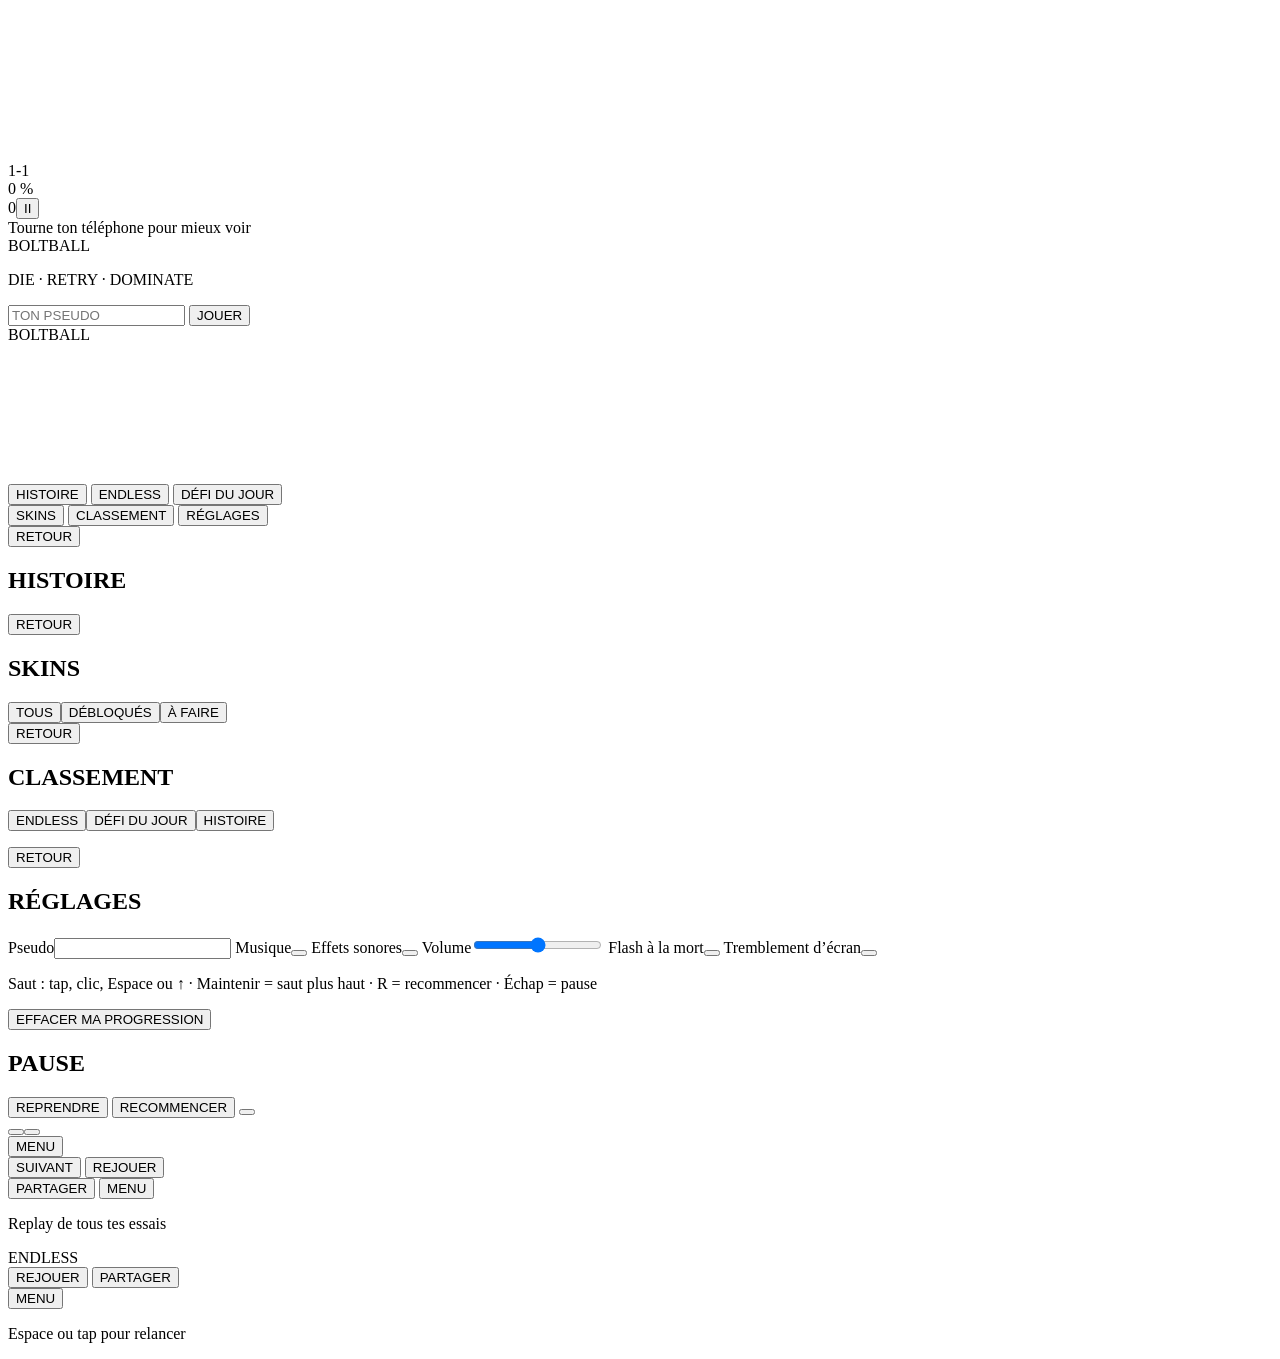
==== src/template.html @ 1ed2d7a7 "BoltBall v2 : mode Histoire 100 niveaux, Endless, défi du jour, 100 exploits et skins, musique, clas" ====
<!DOCTYPE html>
<html lang="fr">
<head>
<meta charset="UTF-8">
<meta name="viewport" content="width=device-width,initial-scale=1,maximum-scale=1,user-scalable=no,viewport-fit=cover">
<meta name="theme-color" content="#000000">
<meta name="apple-mobile-web-app-capable" content="yes">
<meta name="mobile-web-app-capable" content="yes">
<meta name="apple-mobile-web-app-status-bar-style" content="black-translucent">
<meta name="apple-mobile-web-app-title" content="BoltBall">
<meta name="description" content="BoltBall : die and retry à une touche. 100 niveaux, mode Endless, 100 skins à débloquer.">
<title>BoltBall</title>
<link rel="icon" href="data:image/svg+xml,%3Csvg xmlns='http://www.w3.org/2000/svg' viewBox='0 0 64 64'%3E%3Ccircle cx='32' cy='32' r='30' fill='%23ff3333'/%3E%3Cpath d='M36 8 18 36h12l-4 20 20-30H34z' fill='%23fff'/%3E%3C/svg%3E">
<style>
/*CSS*/
</style>
</head>
<body>
<canvas id="c"></canvas>
<div id="flash"></div>

<!-- HUD -->
<div id="hud" class="off">
  <div class="hl"><span id="hName">1-1</span><span id="hSub"></span></div>
  <div class="hc"><div id="prog"><i id="progF"></i><b id="progB"></b></div><span id="hPct">0 %</span></div>
  <div class="hr"><span id="hDeaths">0</span><button id="pbtn" aria-label="Pause">II</button></div>
</div>
<div id="rot" class="off">Tourne ton téléphone pour mieux voir</div>
<div id="toasts"></div>

<div class="ui">
<!-- PSEUDO -->
<section class="scr off" id="s-name">
  <div class="logo"><span>BOLT</span>BALL</div>
  <p class="tag">DIE · RETRY · DOMINATE</p>
  <input type="text" id="inp" placeholder="TON PSEUDO" maxlength="12" autocomplete="off" spellcheck="false">
  <button class="btn red big" id="bName">JOUER</button>
</section>

<!-- ACCUEIL -->
<section class="scr off" id="s-home">
  <div class="logo" id="logo"><span>BOLT</span>BALL</div>
  <p class="tag" id="hello"></p>
  <canvas id="homeSkin" width="120" height="120"></canvas>
  <div class="menu">
    <button class="btn red big" data-go="story">HISTOIRE<small id="mStory"></small></button>
    <button class="btn red big" data-go="endless">ENDLESS<small id="mEnd"></small></button>
    <button class="btn alt big" data-go="daily">DÉFI DU JOUR<small id="mDaily"></small></button>
    <div class="row">
      <button class="btn drk" data-go="coll">SKINS <small id="mColl"></small></button>
      <button class="btn drk" data-go="lb">CLASSEMENT</button>
      <button class="btn drk" data-go="set">RÉGLAGES</button>
    </div>
  </div>
</section>

<!-- HISTOIRE -->
<section class="scr off" id="s-story">
  <div class="top"><button class="btn drk sm" data-go="home">RETOUR</button><h2>HISTOIRE</h2><span class="pill" id="stStars"></span></div>
  <div id="chTabs"></div>
  <h3 id="chName"></h3>
  <div id="lvGrid"></div>
  <p class="hint" id="chHint"></p>
</section>

<!-- SKINS & EXPLOITS -->
<section class="scr off" id="s-coll">
  <div class="top"><button class="btn drk sm" data-go="home">RETOUR</button><h2>SKINS</h2><span class="pill" id="collCount"></span></div>
  <div class="tabs" id="collTabs"><button data-f="all" class="on">TOUS</button><button data-f="got">DÉBLOQUÉS</button><button data-f="todo">À FAIRE</button></div>
  <div id="collGrid"></div>
</section>

<!-- CLASSEMENT -->
<section class="scr off" id="s-lb">
  <div class="top"><button class="btn drk sm" data-go="home">RETOUR</button><h2>CLASSEMENT</h2><span></span></div>
  <div class="tabs" id="lbTabs"><button data-m="endless" class="on">ENDLESS</button><button data-m="daily">DÉFI DU JOUR</button><button data-m="story">HISTOIRE</button></div>
  <p class="hint" id="lbInfo"></p>
  <div id="lbList"></div>
</section>

<!-- RÉGLAGES -->
<section class="scr off" id="s-set">
  <div class="top"><button class="btn drk sm" data-go="home">RETOUR</button><h2>RÉGLAGES</h2><span></span></div>
  <div class="set">
    <label>Pseudo<input type="text" id="setName" maxlength="12" spellcheck="false"></label>
    <label>Musique<button class="tog" data-s="music"></button></label>
    <label>Effets sonores<button class="tog" data-s="sfx"></button></label>
    <label>Volume<input type="range" id="setVol" min="0" max="1" step=".05"></label>
    <label>Flash à la mort<button class="tog" data-s="flash"></button></label>
    <label>Tremblement d’écran<button class="tog" data-s="shake"></button></label>
    <p class="hint">Saut : tap, clic, Espace ou ↑ · Maintenir = saut plus haut · R = recommencer · Échap = pause</p>
    <button class="btn drk sm" id="bReset">EFFACER MA PROGRESSION</button>
  </div>
</section>

<!-- PAUSE -->
<section class="scr off dim" id="s-pause">
  <h2 class="big">PAUSE</h2>
  <div class="menu">
    <button class="btn red big" id="bResume">REPRENDRE</button>
    <button class="btn drk" id="bRestart">RECOMMENCER</button>
    <button class="btn drk" id="bPractice"></button>
    <div class="row"><button class="btn drk sm tog2" data-s="music"></button><button class="btn drk sm tog2" data-s="sfx"></button></div>
    <button class="btn drk" id="bQuit">MENU</button>
  </div>
</section>

<!-- FIN DE NIVEAU -->
<section class="scr off clear" id="s-done">
  <div class="card">
    <div id="dStars"></div>
    <div id="dTitle"></div>
    <div class="bigv" id="dDeaths"></div>
    <div class="sub" id="dSub"></div>
    <div class="row">
      <button class="btn red" id="bNext">SUIVANT</button>
      <button class="btn drk" id="bRetry">REJOUER</button>
    </div>
    <div class="row">
      <button class="btn drk sm" id="bShare1">PARTAGER</button>
      <button class="btn drk sm" id="bMenu1">MENU</button>
    </div>
    <p class="hint" id="dReplay">Replay de tous tes essais</p>
  </div>
</section>

<!-- FIN DE COURSE ENDLESS -->
<section class="scr off clear" id="s-over">
  <div class="card">
    <div id="oTitle">ENDLESS</div>
    <div class="bigv" id="oDist"></div>
    <div class="sub" id="oSub"></div>
    <div class="sub" id="oRank"></div>
    <div class="row">
      <button class="btn red" id="bAgain">REJOUER</button>
      <button class="btn drk sm" id="bShare2">PARTAGER</button>
    </div>
    <button class="btn drk sm" id="bMenu2">MENU</button>
    <p class="hint">Espace ou tap pour relancer</p>
  </div>
</section>
</div>

<script>
/*JS*/
</script>
</body>
</html>
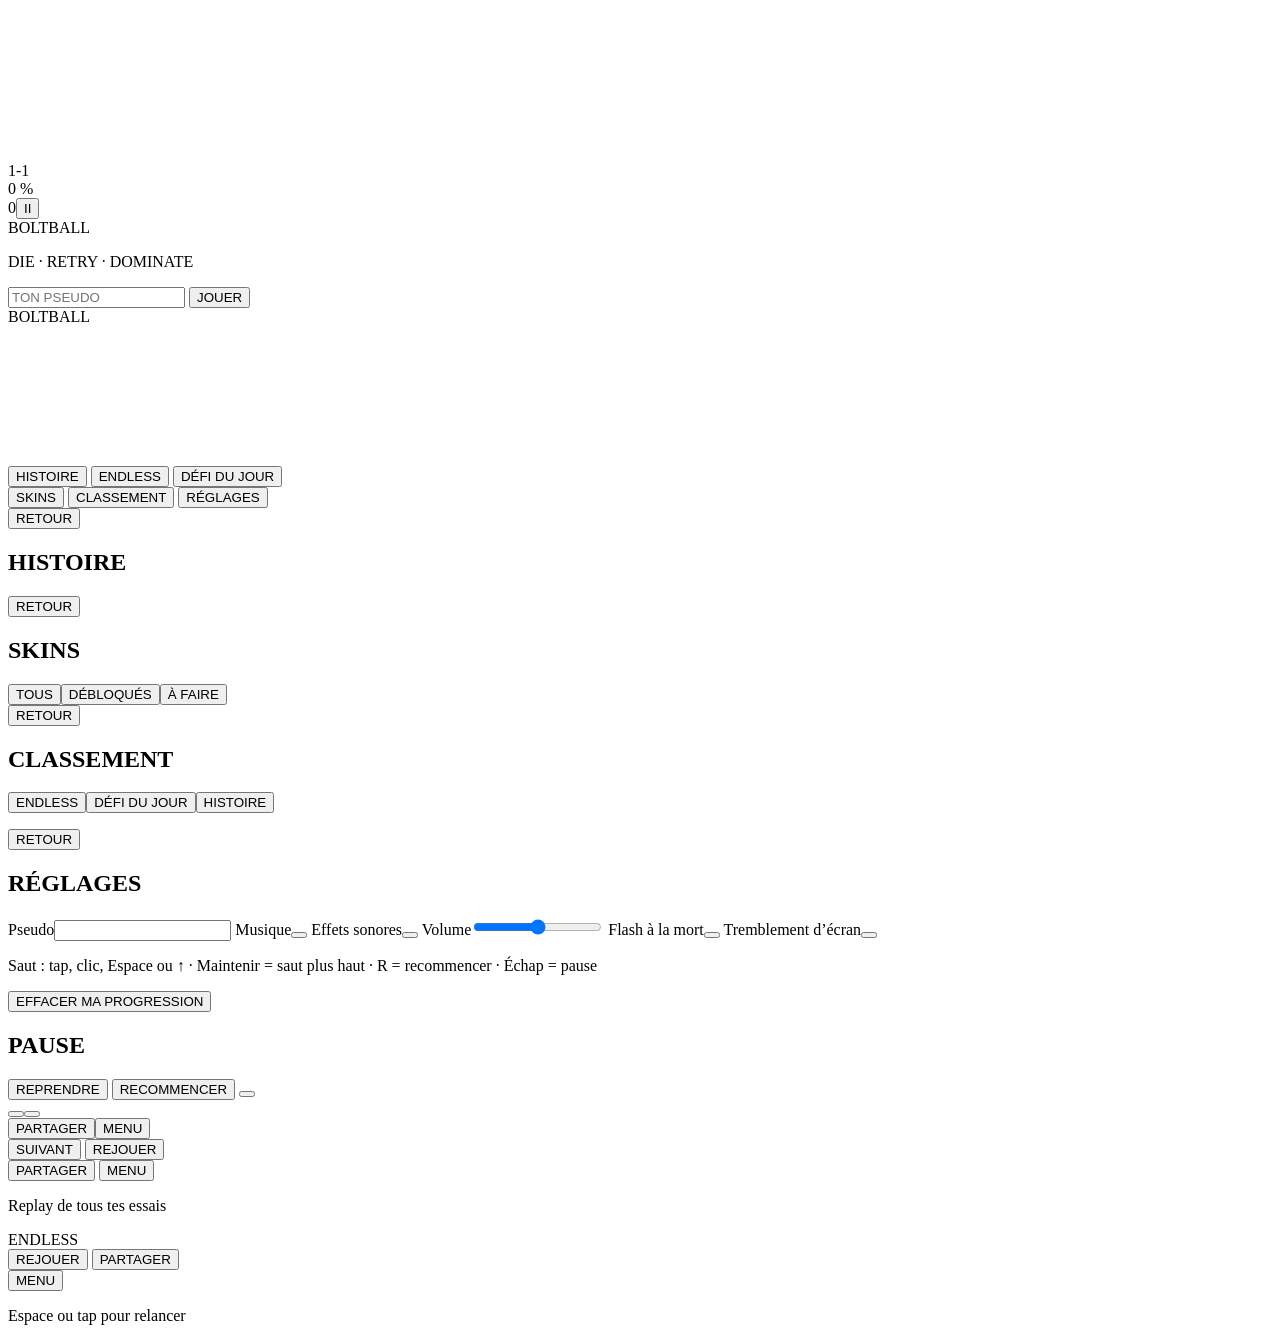
==== commit bcc2ae2c: "Plus rapide, vue portrait agrandie, panneaux en bois, enchaînement direct des niveaux et retry insta" ====
--- a/src/template.html
+++ b/src/template.html
@@ -25,7 +25,8 @@
   <div class="hc"><div id="prog"><i id="progF"></i><b id="progB"></b></div><span id="hPct">0 %</span></div>
   <div class="hr"><span id="hDeaths">0</span><button id="pbtn" aria-label="Pause">II</button></div>
 </div>
-<div id="rot" class="off">Tourne ton téléphone pour mieux voir</div>
+<div id="rot" class="off"></div>
+<div id="banner" class="off"><div class="t"></div><div class="s"></div></div>
 <div id="toasts"></div>
 
 <div class="ui">
@@ -101,7 +102,7 @@
     <button class="btn drk" id="bRestart">RECOMMENCER</button>
     <button class="btn drk" id="bPractice"></button>
     <div class="row"><button class="btn drk sm tog2" data-s="music"></button><button class="btn drk sm tog2" data-s="sfx"></button></div>
-    <button class="btn drk" id="bQuit">MENU</button>
+    <div class="row"><button class="btn drk sm" id="bShare3">PARTAGER</button><button class="btn drk sm" id="bQuit">MENU</button></div>
   </div>
 </section>
 
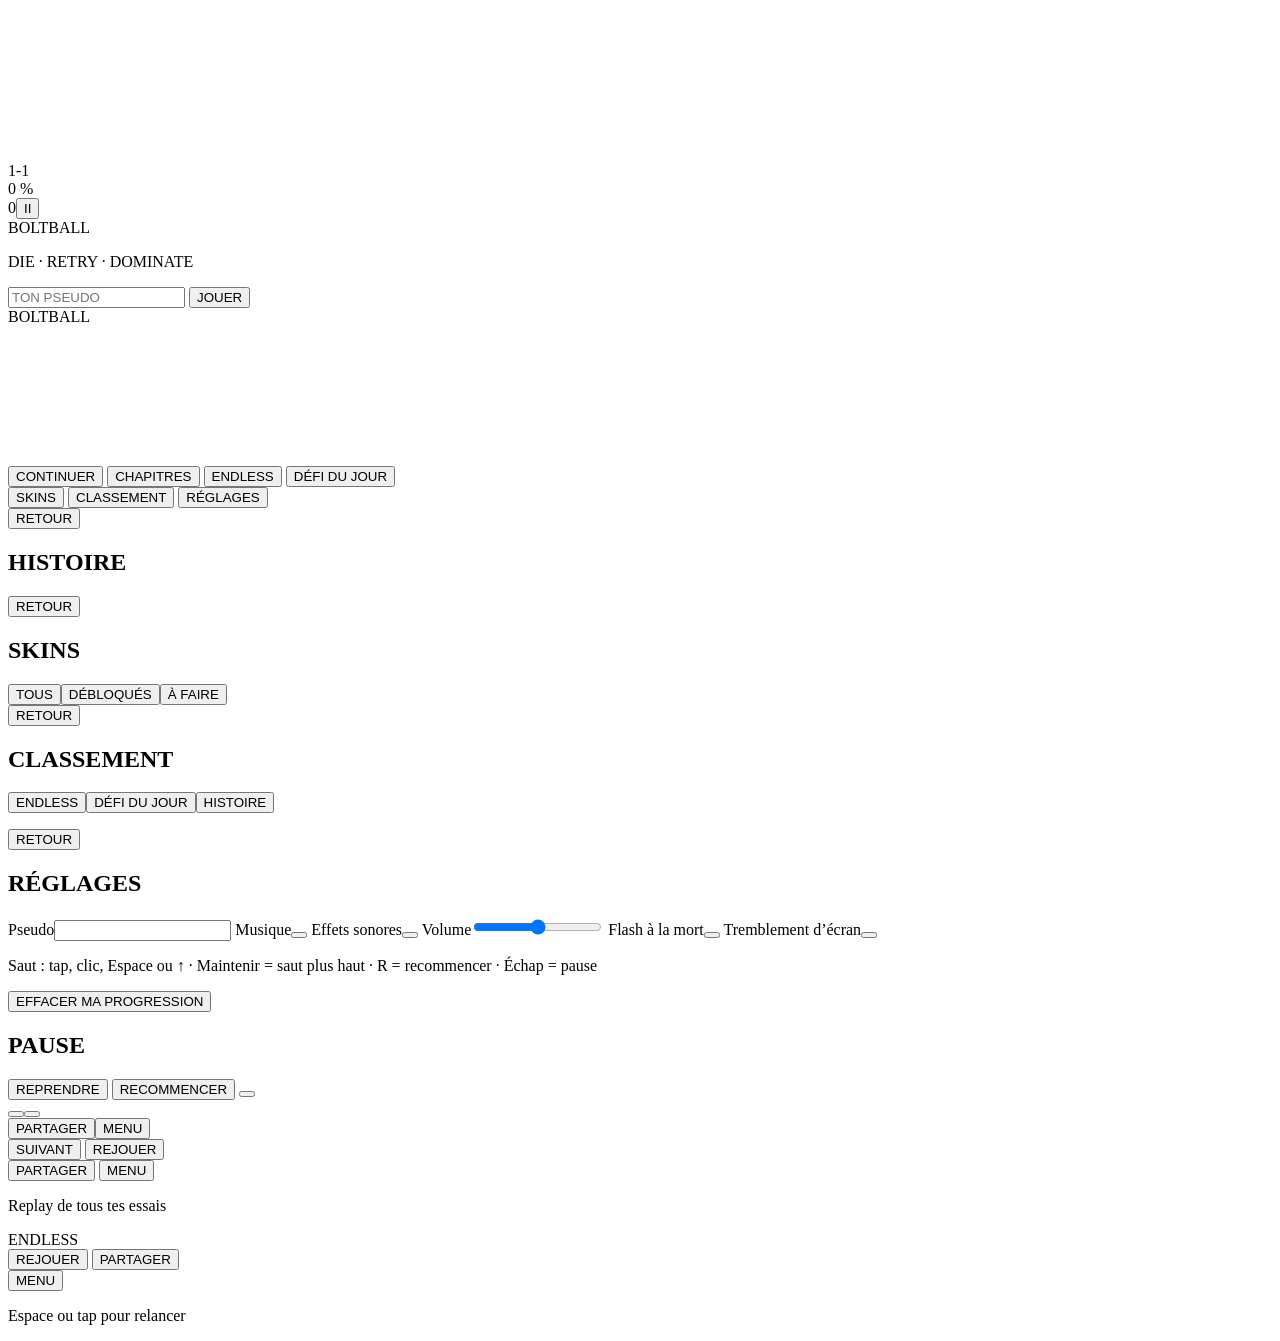
==== commit 4e80ea85: "Ressenti de jeu : rendu fluide, arrêt sur image à la mort, croix des morts, ligne de record, éclairs" ====
--- a/src/template.html
+++ b/src/template.html
@@ -44,7 +44,8 @@
   <p class="tag" id="hello"></p>
   <canvas id="homeSkin" width="120" height="120"></canvas>
   <div class="menu">
-    <button class="btn red big" data-go="story">HISTOIRE<small id="mStory"></small></button>
+    <button class="btn red big" data-go="cont" id="bCont">CONTINUER<small id="mCont"></small></button>
+    <button class="btn drk big" data-go="story">CHAPITRES<small id="mStory"></small></button>
     <button class="btn red big" data-go="endless">ENDLESS<small id="mEnd"></small></button>
     <button class="btn alt big" data-go="daily">DÉFI DU JOUR<small id="mDaily"></small></button>
     <div class="row">
